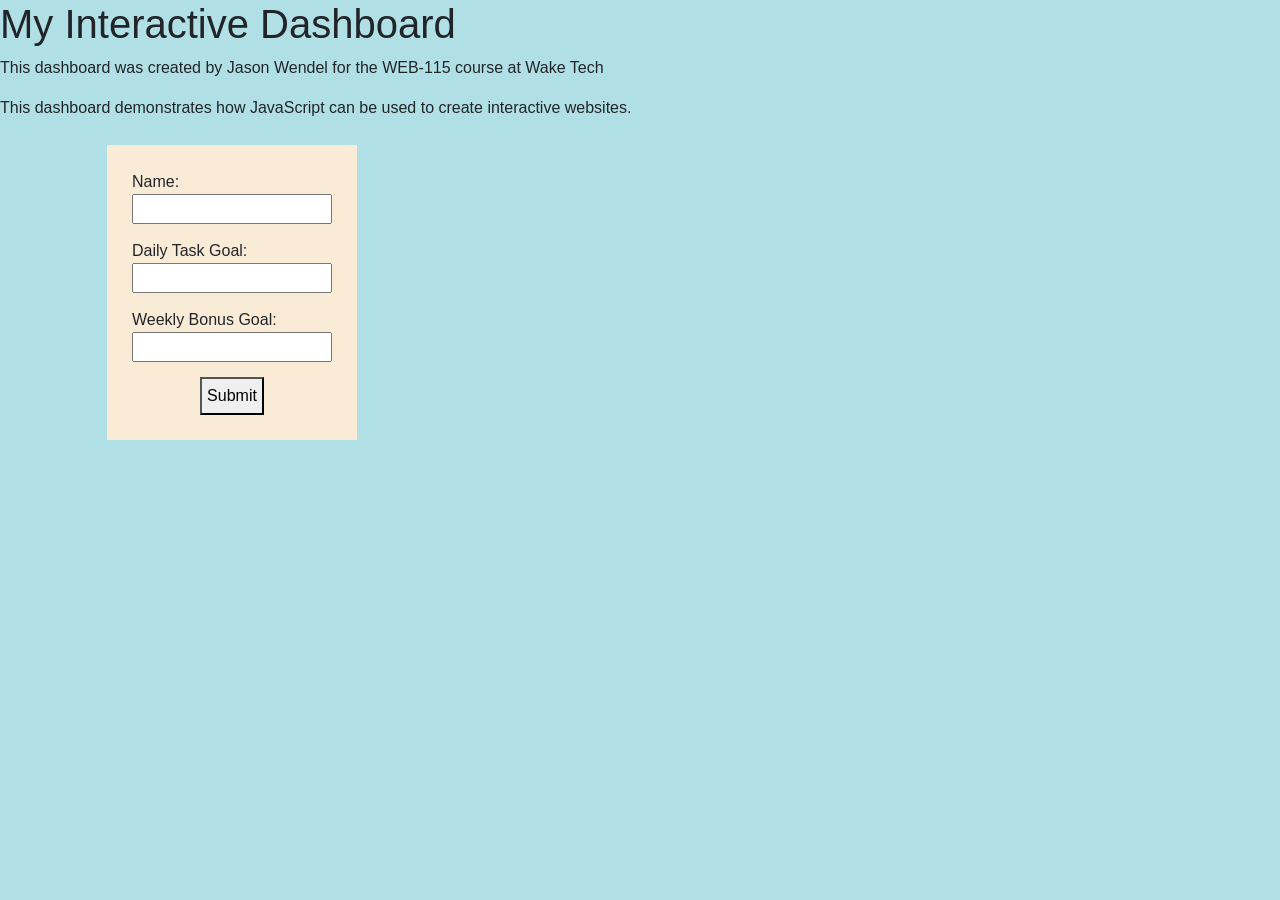
==== index.html @ 293121a3 "Created a daily goal form and a related weekly goal calculator." ====
<!DOCTYPE html>
<html lang="en">
    <head>
        <meta charset="UTF-8">
        <meta name="viewport" content="width=device-width, initial-scale=1.0">
        <title>Interactive Dashboard</title>
        <!-- Bootstrap  -->
        <link href="https://cdn.jsdelivr.net/npm/bootstrap@5.3.8/dist/css/bootstrap.min.css" rel="stylesheet" integrity="sha384-sRIl4kxILFvY47J16cr9ZwB07vP4J8+LH7qKQnuqkuIAvNWLzeN8tE5YBujZqJLB" crossorigin="anonymous">
        <script defer src="https://cdn.jsdelivr.net/npm/bootstrap@5.3.8/dist/js/bootstrap.bundle.min.js" integrity="sha384-FKyoEForCGlyvwx9Hj09JcYn3nv7wiPVlz7YYwJrWVcXK/BmnVDxM+D2scQbITxI" crossorigin="anonymous"></script>
        <!-- Link external CSS -->
        <link rel="stylesheet" href="css/style.css">
        <!-- Source external JavaScript-->
        <!-- Remove external JavaScript -->
    </head>
    <body>
        <h1>My Interactive Dashboard</h1>
        <p>This dashboard was created by Jason Wendel for the WEB-115 course at Wake Tech</p>
        <script>
            document.write('This dashboard demonstrates how JavaScript can be used to create interactive websites.')
        </script>
        <!-- The <noscript> is for web browsers with JavaScript rendering disabled. -->
        <noscript>
            Unfortunately, your web browser does not support JavaScript.
        </noscript>
        <div class="container">
            <div class="row">
                <!-- Dashboard Content -->
                 <div class="col" id="weekly-tasks">
                    <!-- Insert script for task form -->
                    <script src="js/task-manager.js" defer></script>
                    <!-- Create task form -->
                    <form>
                        <!-- Name input field -->
                        Name:
                        <input type="text" id="name">
                        <!-- Dialy Task Goal input field with "daily" id -->
                        Daily Task Goal:
                        <input type="number" id="daily">
                        <!-- Weekly Bonus Goal input field with "bonus" id -->
                        Weekly Bonus Goal:
                        <input type="number" id="bonus">
                        
                        <div>
                        <!-- Button element with 'goal-btn' id -->
                        <button id="goal-btn">Submit</button>
                        </div>
                    </form>
                    <!-- Paragraph element for function output with "goal-message" id -->
                    <p id="goal-message"></p>
                 </div>
            </div>
        </div>
    </body>
</html>
---- css/style.css ----
body {
    background-color: powderblue;
    font-family: Garamond, Helvetica, Georgia;
}

form {
    background-color: antiquewhite;
    max-width: 250px;
    padding: 25px;
    margin: 25px;
}

input {
    width: 100%;
    display: block;
    margin-bottom: 15px;
}

button {
    display: block;
    margin: auto;
    margin-top: 15px;
    padding: 5px;
}
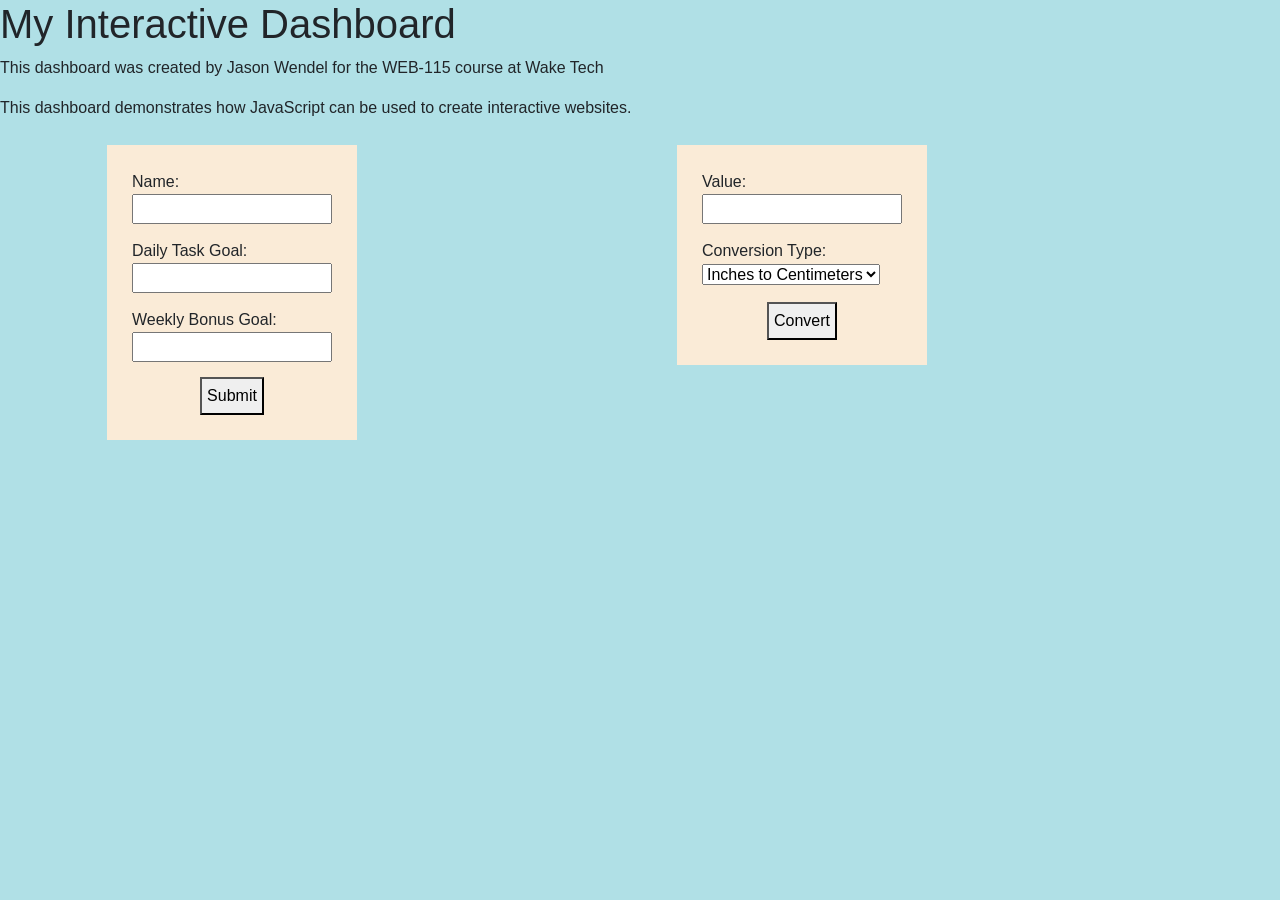
==== commit d3b16ed3: "Implement a working metric converter and update README" ====
--- a/index.html
+++ b/index.html
@@ -33,7 +33,7 @@
                         <!-- Name input field -->
                         Name:
                         <input type="text" id="name">
-                        <!-- Dialy Task Goal input field with "daily" id -->
+                        <!-- Daily Task Goal input field with "daily" id -->
                         Daily Task Goal:
                         <input type="number" id="daily">
                         <!-- Weekly Bonus Goal input field with "bonus" id -->
@@ -48,6 +48,34 @@
                     <!-- Paragraph element for function output with "goal-message" id -->
                     <p id="goal-message"></p>
                  </div>
+                 <div class="col" id="metric-converter">
+                    <!-- Insert script for converter -->
+                    <script src="js/metric-converter.js" defer></script>
+                    <!-- Create conversion form -->
+                    <form>
+                        <!-- Input for numeric value to be converted -->
+                        Value:
+                        <input type="number" id="value">
+                        <!-- Selection list for conversion type -->
+                        Conversion Type:
+                        <select id="type">
+                            <option value="in to cm">Inches to Centimeters</option>
+                            <option value="ft to cm">Feet to Centimeters</option>
+                            <option value="yd to m">Yards to Meters</option>
+                            <option value="mi to km">Miles to Kilometers</option>
+                            <option value="cm to in">Centimeters to Inches</option>
+                            <option value="cm to ft">Centimeters to Feet</option>
+                            <option value="m to yd">Meters to Yards</option>
+                            <option value="km to mi">Kilometers to Miles</option>
+                        </select>
+                        <!-- Button element for conversion -->
+                        <div>
+                            <button id="convert-btn">Convert</button>
+                        </div>
+                    </form>
+                    <!-- Paragraph element for function output -->
+                    <p id="conversion"></p>
+                 </div>
             </div>
         </div>
     </body>
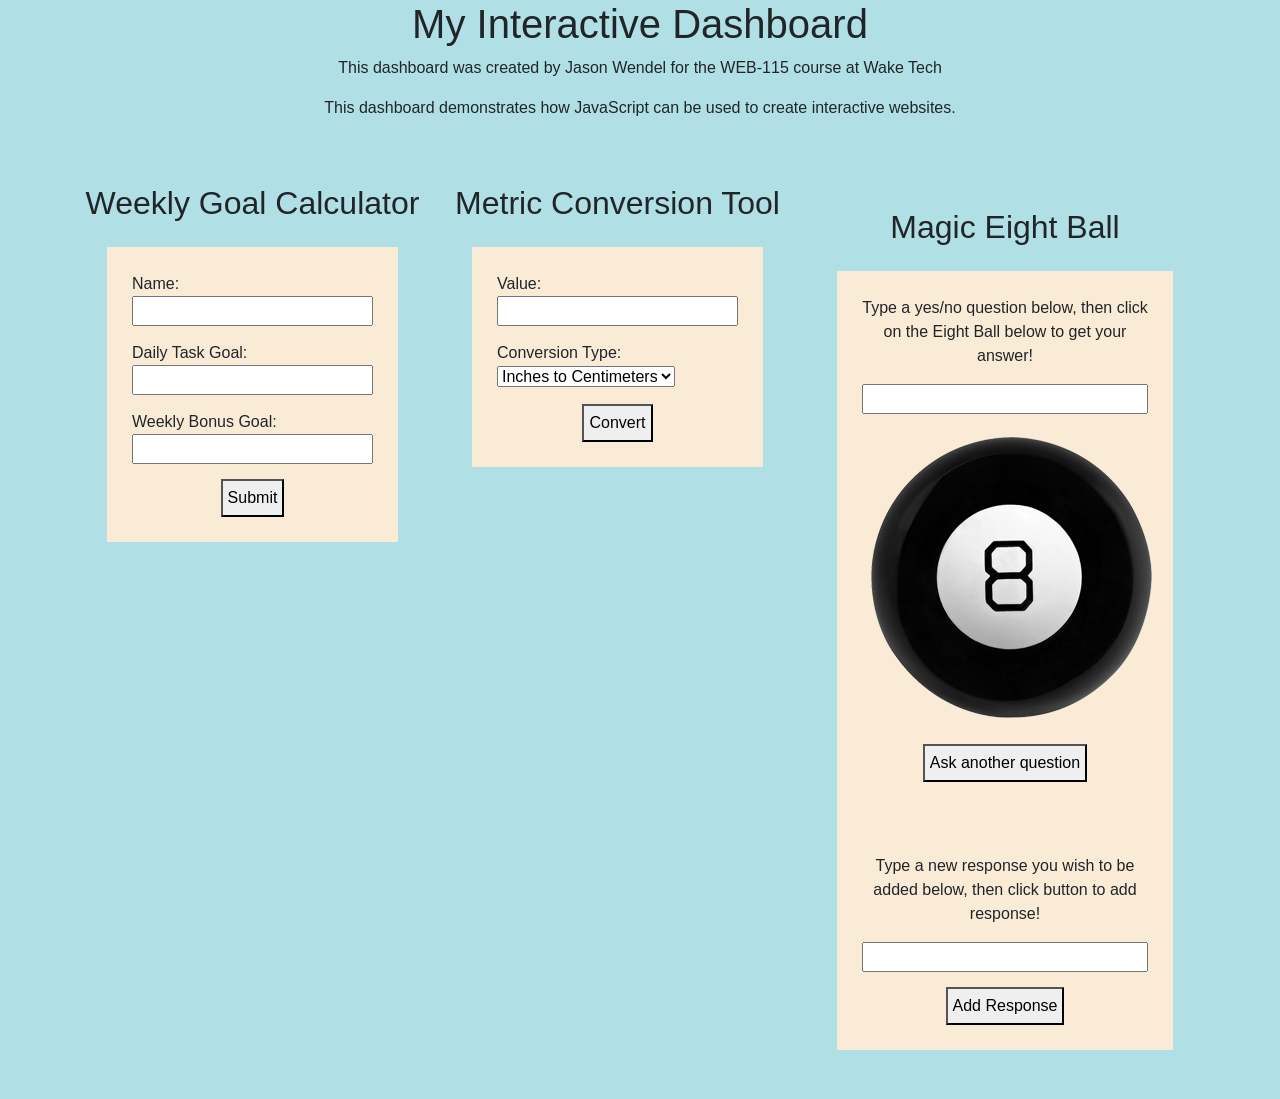
==== commit d589defc: "Added Magic Eight Ball Game and updated the styling of the webpage." ====
--- a/index.html
+++ b/index.html
@@ -14,20 +14,23 @@
     </head>
     <body>
         <h1>My Interactive Dashboard</h1>
-        <p>This dashboard was created by Jason Wendel for the WEB-115 course at Wake Tech</p>
+        <p class="centered">This dashboard was created by Jason Wendel for the WEB-115 course at Wake Tech</p>
         <script>
-            document.write('This dashboard demonstrates how JavaScript can be used to create interactive websites.')
+            document.write('<p class="centered">This dashboard demonstrates how JavaScript can be used to create interactive websites.</p>')
         </script>
         <!-- The <noscript> is for web browsers with JavaScript rendering disabled. -->
         <noscript>
             Unfortunately, your web browser does not support JavaScript.
         </noscript>
+        <br>
+        <br>
         <div class="container">
             <div class="row">
                 <!-- Dashboard Content -->
                  <div class="col" id="weekly-tasks">
                     <!-- Insert script for task form -->
                     <script src="js/task-manager.js" defer></script>
+                    <h2 class="heading">Weekly Goal Calculator</h2>
                     <!-- Create task form -->
                     <form>
                         <!-- Name input field -->
@@ -51,6 +54,7 @@
                  <div class="col" id="metric-converter">
                     <!-- Insert script for converter -->
                     <script src="js/metric-converter.js" defer></script>
+                    <h2 class="heading">Metric Conversion Tool</h2>
                     <!-- Create conversion form -->
                     <form>
                         <!-- Input for numeric value to be converted -->
@@ -76,6 +80,27 @@
                     <!-- Paragraph element for function output -->
                     <p id="conversion"></p>
                  </div>
+                 <div class="col" id="magic-eight-ball">
+                    <script src="js/magic-eight-ball.js" defer></script>﻿
+                    <link rel="stylesheet" href="css/magic-eight-ball.css">
+                    <h2 class="heading">Magic Eight Ball</h2>
+                        <form>
+                            <p>Type a yes/no question below, then click on the Eight Ball below to get your answer!</p>
+                            <input id="question" name="question" size="80">
+                            <div id="magicEightBall">
+                                <div id="circle"></div>
+                                <img id="ball" src="img/magic-eight-ball.png"/>
+                            </div>
+                            <button id="reset" name="reset" type="reset">Ask another question</button>
+                            <br>
+                            <br>
+                            <br>
+                            <p>Type a new response you wish to be added below, then click button to add response!</p>
+                            <input id="newResponse" name="response" size="80">
+                            <button id="addResp">Add Response</button>
+                        </form>
+                    <br>
+                </div>
             </div>
         </div>
     </body>
--- a/css/style.css
+++ b/css/style.css
@@ -1,3 +1,11 @@
+h1, h2 {
+    text-align: center;
+}
+
+.centered {
+    text-align: center;
+}
+
 body {
     background-color: powderblue;
     font-family: Garamond, Helvetica, Georgia;
@@ -5,7 +13,7 @@
 
 form {
     background-color: antiquewhite;
-    max-width: 250px;
+    max-width: 500px;
     padding: 25px;
     margin: 25px;
 }
--- a/css/magic-eight-ball.css
+++ b/css/magic-eight-ball.css
@@ -0,0 +1,46 @@
+
+#magic-eight-ball {
+  max-width: 410px;
+  text-align: center;
+  margin: auto;
+}
+
+#circle {
+  font-size: 12pt;
+  background-color: white;
+  color: black;
+  position: absolute;
+  margin-left: 70px;
+  margin-top: 70px;
+  height: 150px;
+  width: 150px;
+  border-radius: 50%;
+  text-wrap: wrap;
+  display: none;
+  
+  /* Added to center text */
+  line-height: 150px;
+}
+
+
+img:active {
+  animation: shake 1s;
+  animation-iteration-count: infinite;
+}
+
+img:visited {
+  animation: none;
+}
+@keyframes shake {
+  0% { transform: translate(1px, 1px) rotate(0deg);  }
+  10% { transform: translate(-1px, -2px) rotate(-1deg); }
+  20% { transform: translate(-3px, 0px) rotate(1deg); }
+  30% { transform: translate(3px, 2px) rotate(0deg); }
+  40% { transform: translate(1px, -1px) rotate(1deg); }
+  50% { transform: translate(-1px, 2px) rotate(-1deg); }
+  60% { transform: translate(-3px, 1px) rotate(0deg); }
+  70% { transform: translate(3px, 1px) rotate(-1deg); }
+  80% { transform: translate(-1px, -1px) rotate(1deg); }
+  90% { transform: translate(1px, 2px) rotate(0deg); }
+  100% { transform: translate(1px, -2px) rotate(-1deg); }
+}
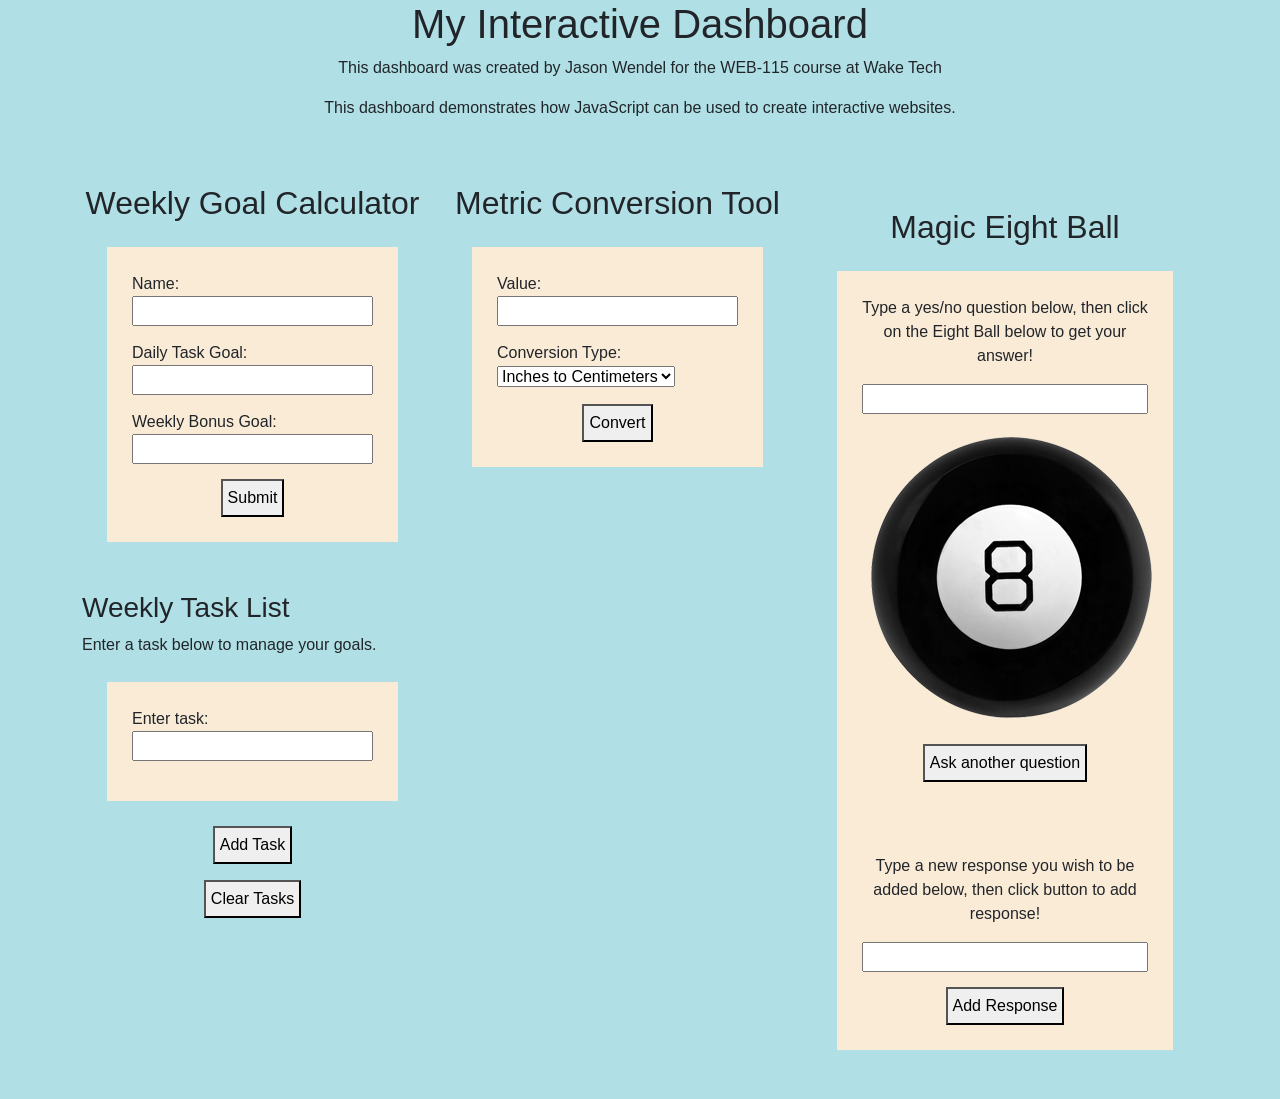
==== commit a524661f: "Added a Task List feature, using JavaScript to add a generated UL and task logic." ====
--- a/index.html
+++ b/index.html
@@ -50,6 +50,23 @@
                     </form>
                     <!-- Paragraph element for function output with "goal-message" id -->
                     <p id="goal-message"></p>
+                    <br>
+                    <!-- Create new div for the task list -->
+                    <div id="task-list">
+                        <h3>Weekly Task List</h3>
+                        <p>Enter a task below to manage your goals.</p>
+                        <!-- Form element for submitting tasks -->
+                        <form>
+                            <label>Enter task:</label>
+                            <!-- Input element for task -->
+                            <input type="text" id="task-name">
+                        </form>
+                        <!-- Button element to submit the task -->
+                        <button id="add-task">Add Task</button>
+                    </div>
+                    <!-- Button element to clear tasks -->
+                    <!-- Note: I decided to add this for fun -->
+                    <button id="clear-tasks">Clear Tasks</button>
                  </div>
                  <div class="col" id="metric-converter">
                     <!-- Insert script for converter -->
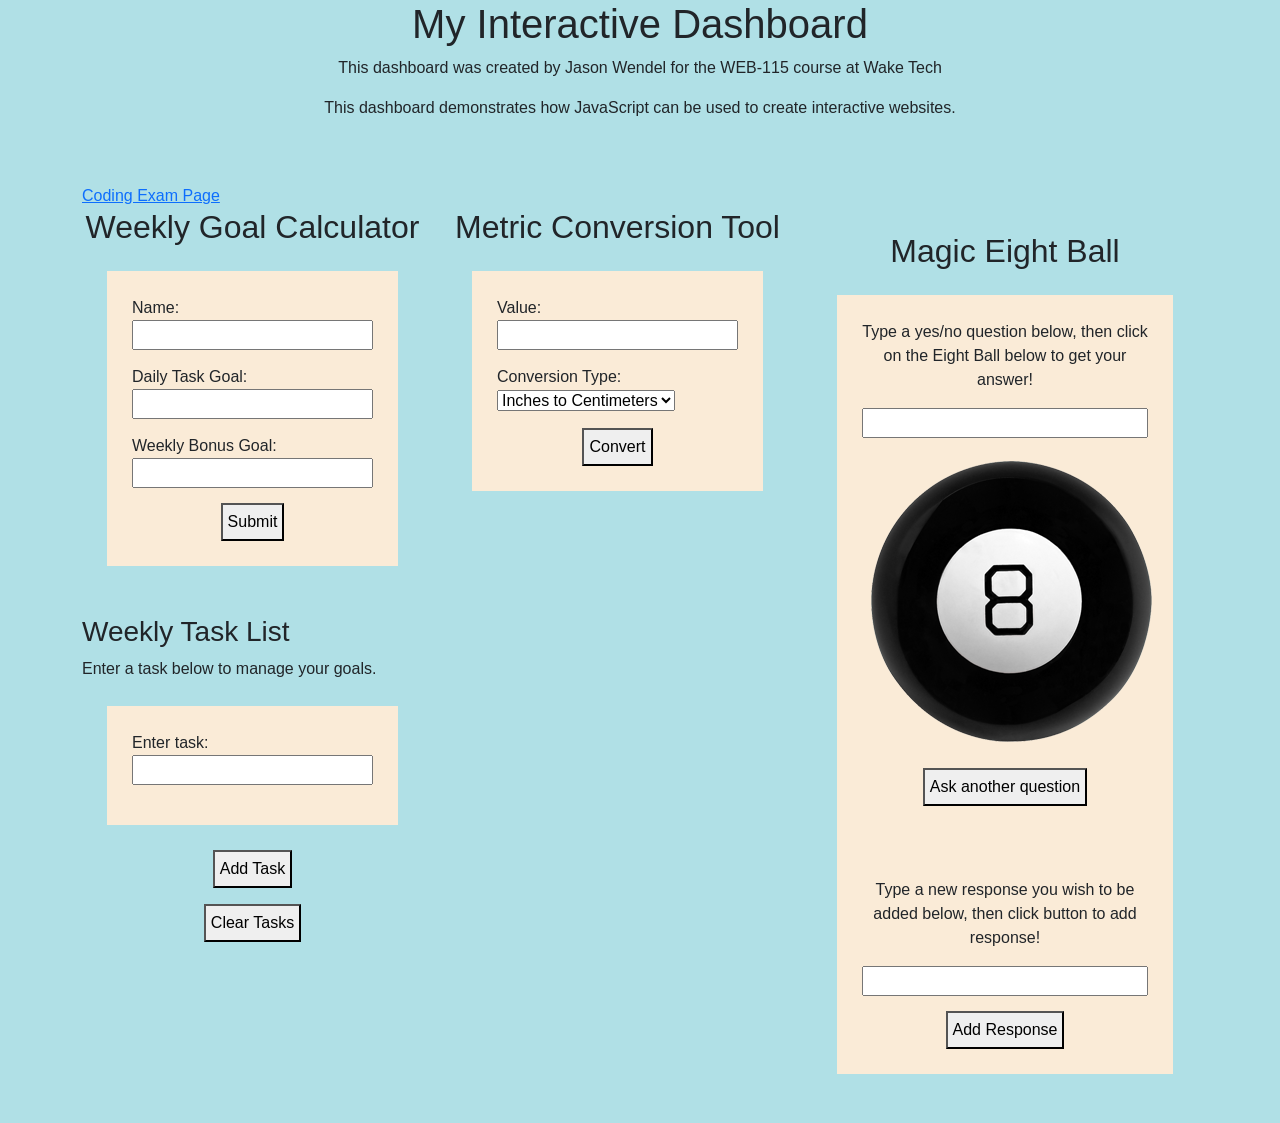
==== commit b4240fd8: "Added Coding Exam Mortgage Calculate" ====
--- a/index.html
+++ b/index.html
@@ -25,6 +25,7 @@
         <br>
         <br>
         <div class="container">
+            <a href="codingExam.html">Coding Exam Page</a>
             <div class="row">
                 <!-- Dashboard Content -->
                  <div class="col" id="weekly-tasks">
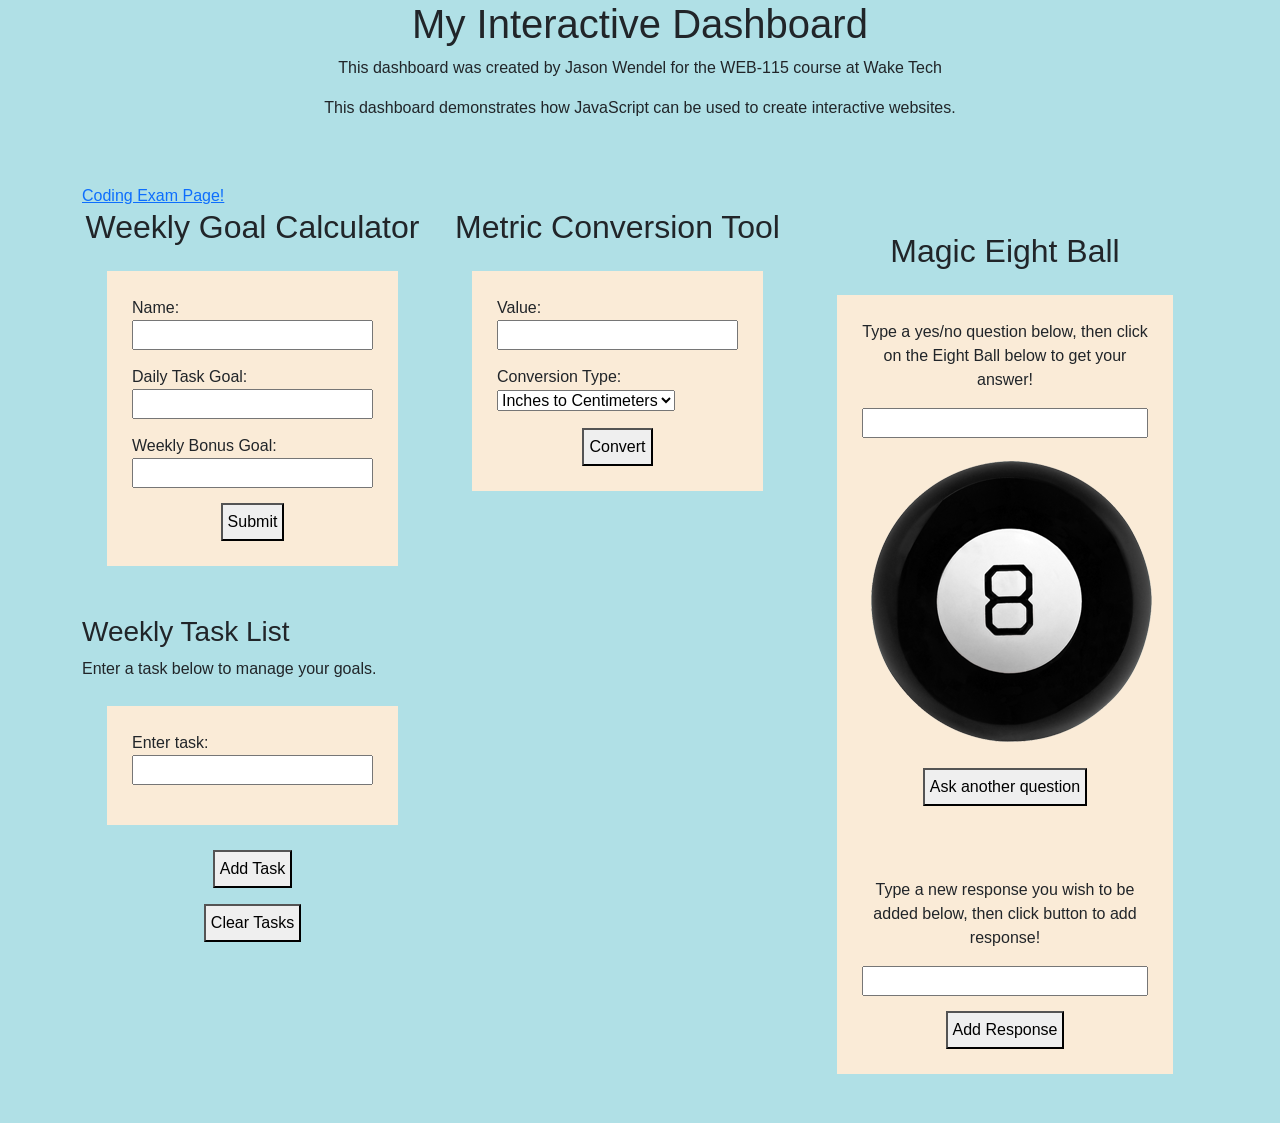
==== commit ddc99d5e: "Add coding exam page" ====
--- a/index.html
+++ b/index.html
@@ -25,7 +25,7 @@
         <br>
         <br>
         <div class="container">
-            <a href="codingExam.html">Coding Exam Page</a>
+            <a href="codingExam.html">Coding Exam Page!</a>
             <div class="row">
                 <!-- Dashboard Content -->
                  <div class="col" id="weekly-tasks">
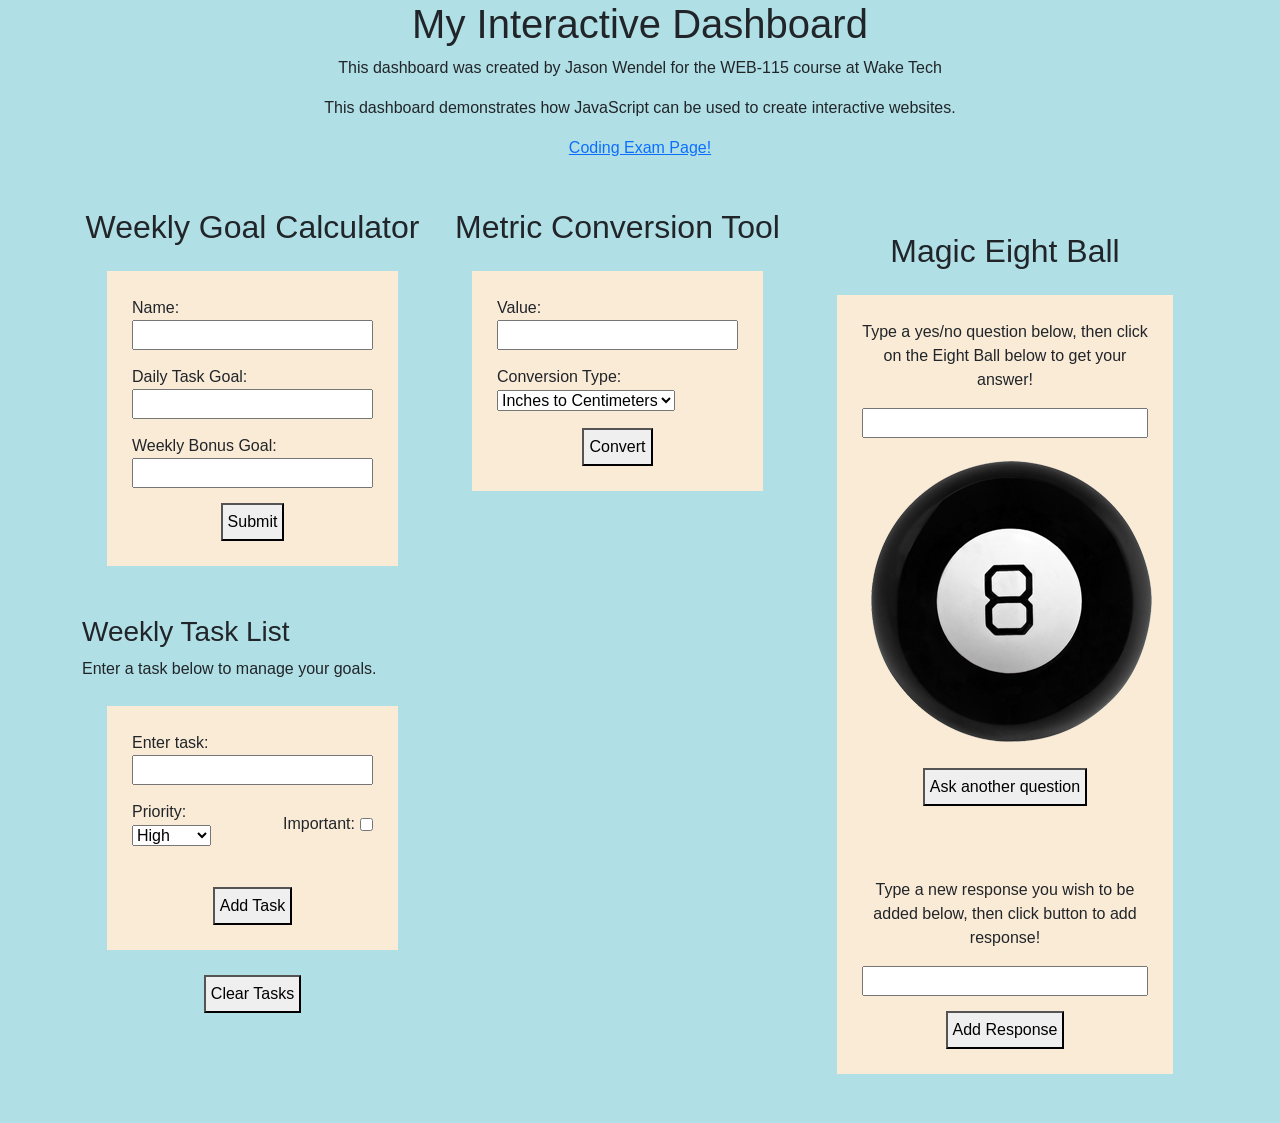
==== commit 53d0cc55: "Updated Task List to objects and add completion functionality." ====
--- a/index.html
+++ b/index.html
@@ -18,6 +18,7 @@
         <script>
             document.write('<p class="centered">This dashboard demonstrates how JavaScript can be used to create interactive websites.</p>')
         </script>
+        <a href="codingExam.html" class="block-link">Coding Exam Page!</a>
         <!-- The <noscript> is for web browsers with JavaScript rendering disabled. -->
         <noscript>
             Unfortunately, your web browser does not support JavaScript.
@@ -25,10 +26,9 @@
         <br>
         <br>
         <div class="container">
-            <a href="codingExam.html">Coding Exam Page!</a>
             <div class="row">
                 <!-- Dashboard Content -->
-                 <div class="col" id="weekly-tasks">
+                <div class="col" id="weekly-tasks">
                     <!-- Insert script for task form -->
                     <script src="js/task-manager.js" defer></script>
                     <h2 class="heading">Weekly Goal Calculator</h2>
@@ -61,15 +61,31 @@
                             <label>Enter task:</label>
                             <!-- Input element for task -->
                             <input type="text" id="task-name">
+                            <div class="align-input">
+                                <div>
+                                    <!-- Selection list for priority -->
+                                    <label>Priority:</label>
+                                    <select id="priority">
+                                        <option value="High">High</option>
+                                        <option value="Medium">Medium</option>
+                                        <option value="Low">Low</option>
+                                    </select>
+                                </div>
+                                <div class="align-check">
+                                    <!-- Selection list for priority -->
+                                    <label for="important">Important: </label>
+                                    <input type="checkbox" id="important" style="margin: 2px 0 0 0;">
+                                </div>
+                            </div>
+                            <br>
+                            <!-- Button element to submit the task -->
+                            <button id="add-task">Add Task</button>
                         </form>
-                        <!-- Button element to submit the task -->
-                        <button id="add-task">Add Task</button>
                     </div>
                     <!-- Button element to clear tasks -->
-                    <!-- Note: I decided to add this for fun -->
                     <button id="clear-tasks">Clear Tasks</button>
-                 </div>
-                 <div class="col" id="metric-converter">
+                </div>
+                <div class="col" id="metric-converter">
                     <!-- Insert script for converter -->
                     <script src="js/metric-converter.js" defer></script>
                     <h2 class="heading">Metric Conversion Tool</h2>
@@ -97,8 +113,8 @@
                     </form>
                     <!-- Paragraph element for function output -->
                     <p id="conversion"></p>
-                 </div>
-                 <div class="col" id="magic-eight-ball">
+                </div>
+                <div class="col" id="magic-eight-ball">
                     <script src="js/magic-eight-ball.js" defer></script>﻿
                     <link rel="stylesheet" href="css/magic-eight-ball.css">
                     <h2 class="heading">Magic Eight Ball</h2>
--- a/css/style.css
+++ b/css/style.css
@@ -4,6 +4,26 @@
 
 .centered {
     text-align: center;
+}
+
+.block-link {
+    display: block;
+    text-align: center;
+}
+
+.align-input {
+    display: flex;
+    flex-direction: row;
+    align-items: center;
+    gap: 20px;
+}
+
+.align-check{
+    display: inline-flex;
+    flex-direction: row;
+    align-items: center;
+    gap: 5px;
+    white-space: nowrap;
 }
 
 body {
@@ -29,4 +49,16 @@
     margin: auto;
     margin-top: 15px;
     padding: 5px;
-}+}
+
+#user-tasks li {
+    text-align: left;
+    font-family: Cambria, Cochin, Georgia, Times, 'Times New Roman', serif;
+}
+
+#user-tasks li .task-checkbox {
+    display: inline-block;
+    width: auto;
+    margin: 1px 5px 0 0;
+    vertical-align: middle;
+}
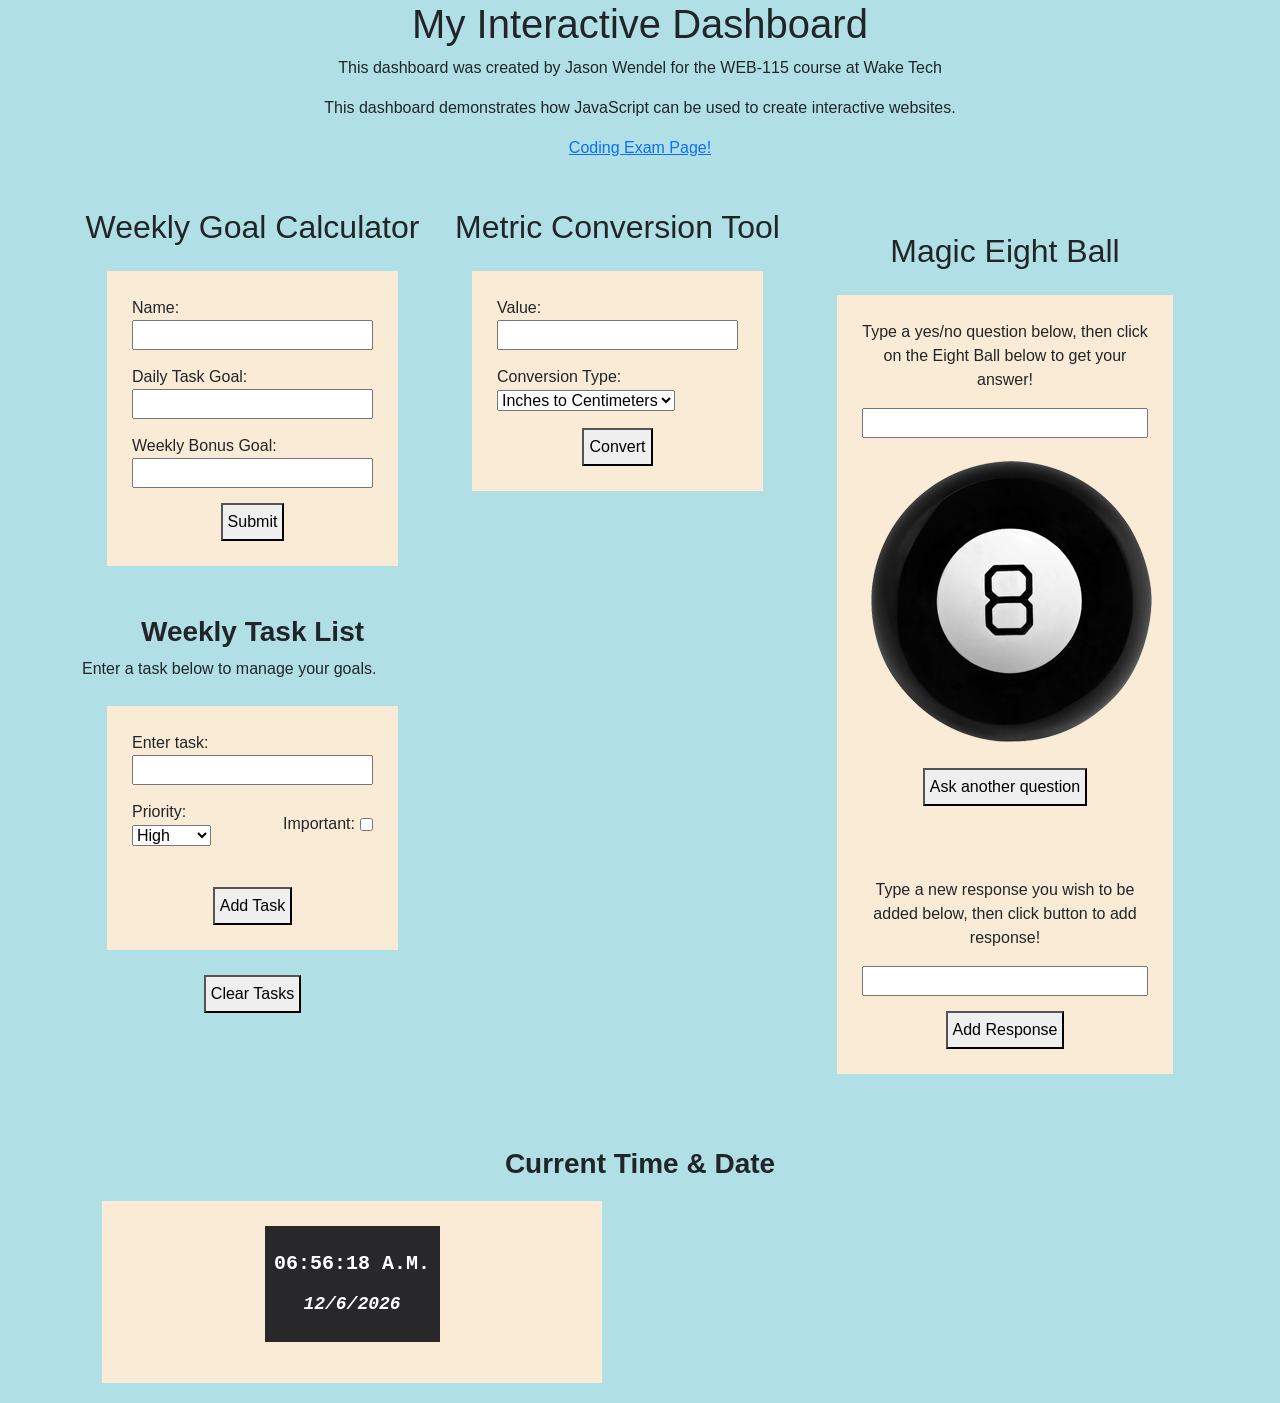
==== commit 71d8b14f: "Implemented a clock and date component that updates in real-time." ====
--- a/index.html
+++ b/index.html
@@ -135,6 +135,21 @@
                         </form>
                     <br>
                 </div>
+                <!-- Div element for digital clock -->
+                <div id="digital-clock" class="col">
+                    <!-- Link the script -->
+                    <script src="js/digital-clock.js" defer></script>
+                    <link rel="stylesheet" href="css/digital-clock.css">
+                    <!-- Header for clock -->
+                    <br>
+                    <h3>Current Time & Date</h3>
+                    <!-- Div for the clock face -->
+                    <div class="display">
+                        <p id="clock-face"></p>
+                        <!-- Div for the calendar date -->
+                        <p id="calendar-date"></p>
+                    </div>
+                </div>
             </div>
         </div>
     </body>
--- a/css/magic-eight-ball.css
+++ b/css/magic-eight-ball.css
@@ -2,7 +2,6 @@
 #magic-eight-ball {
   max-width: 410px;
   text-align: center;
-  margin: auto;
 }
 
 #circle {
--- a/css/digital-clock.css
+++ b/css/digital-clock.css
@@ -0,0 +1,35 @@
+h3 {
+    text-align: center;
+    font-weight: bold;
+}
+
+.display {
+    text-align: center;
+    background-color: antiquewhite;
+    max-width: 500px;
+    padding: 25px;
+    margin: 20px;
+}
+
+#clock-face, #calendar-date {
+    font-family: monospace;
+    color: white;
+    background-color: #28282B;
+    font-weight: bold;
+    text-wrap: wrap;
+    height: 75px;
+    width: 175px;
+    line-height: 75px;
+    margin-left: auto;
+    margin-right: auto;
+}
+
+#calendar-date {
+    font-size: 18px;
+    margin-top: -50px;
+    font-style: italic;
+}
+
+#clock-face {
+    font-size: 20px;
+}
